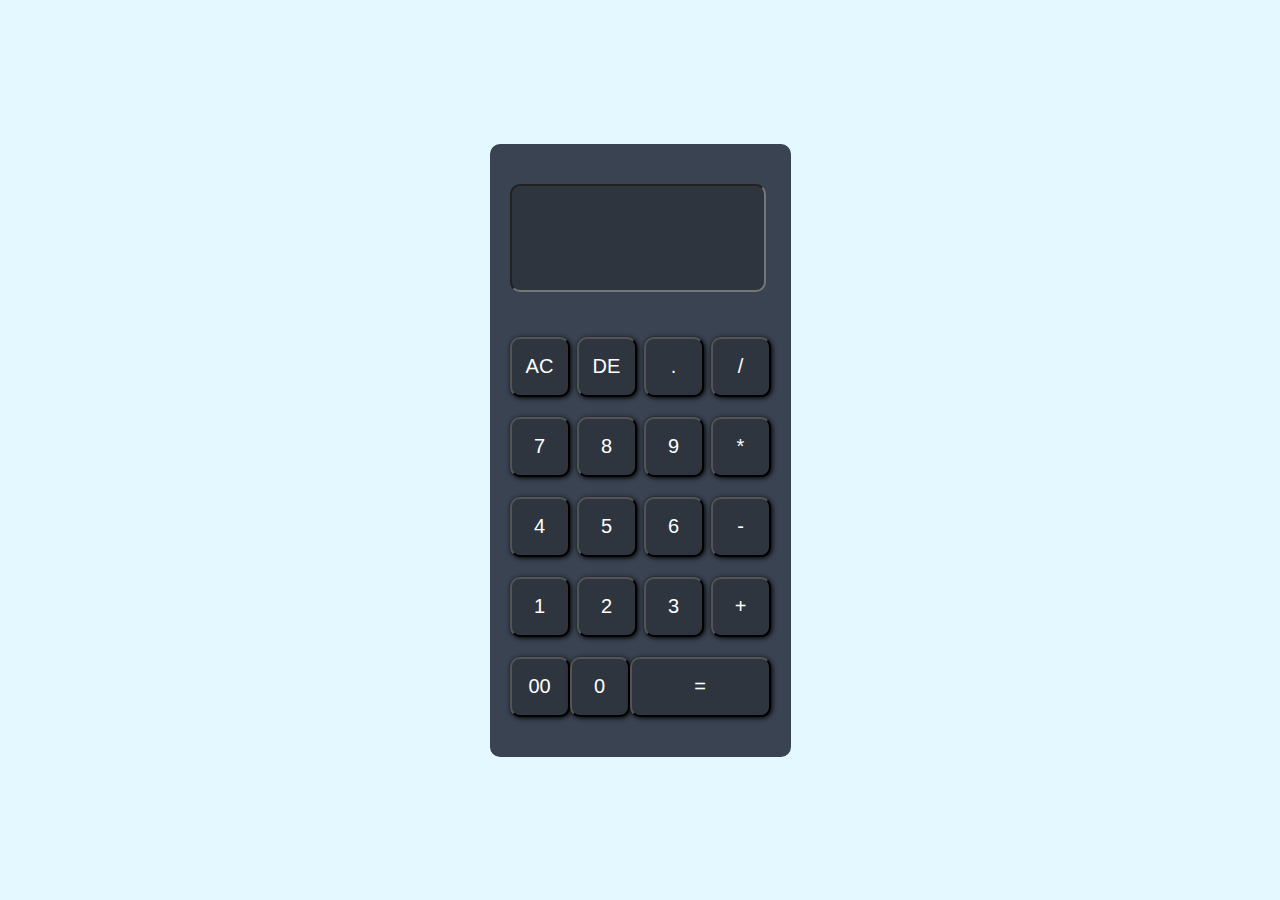
==== index.html @ e2058143 "Update and rename index.html.html to index.html" ====
<html>

<head>
    <title>Calculator</title>
    <meta name="viewport" content="width=device-width, initial-scale=1.0">
    <link rel="stylesheet" href="calculator.css">
    <link rel="stylesheet" href="responsive.css">
</head>

<body>
    <section class="sec1">
        <div class="mdiv">
            <form>
                <div>
                    <input type="text" class="display" name="display">
                </div>
                <div class="div1">
                    <input type="button" value="AC" onclick="display.value = '' ">
                    <input type="button" value="DE" onclick="display.value = display.value.toString().slice(0,-1)">
                    <input type="button" value="." onclick="display.value += '.' ">
                    <input type="button" value="/" onclick="display.value += '/' ">
                </div>
                <div class="div1">
                    <input type="button" value="7" onclick="display.value += '7' ">
                    <input type="button" value="8" onclick="display.value += '8' ">
                    <input type="button" value="9" onclick="display.value += '9'">
                    <input type="button" value="*" onclick="display.value += '*' ">
                </div>
                <div class="div1">
                    <input type="button" value="4" onclick="display.value += '4' ">
                    <input type="button" value="5" onclick="display.value += '5' ">
                    <input type="button" value="6" onclick="display.value += '6' ">
                    <input type="button" value="-" onclick="display.value += '-' ">
                </div>
                <div class="div1">
                    <input type="button" value="1" onclick="display.value += '1' ">
                    <input type="button" value="2" onclick="display.value += '2' ">
                    <input type="button" value="3" onclick="display.value += '3' ">
                    <input type="button" value="+" onclick="display.value += '+' ">
                </div>
                <div class="div1">
                    <input type="button" value="00" onclick="display.value += '00' ">
                    <input type="button" value="0" onclick="display.value += '0' ">
                    <input type="button" value="=" class="equal" onclick="display.value=eval(display.value)">
                </div>
            </form>
        </div>
    </section>
</body>

</html>
---- calculator.css ----
*{
    margin: 0;
    padding: 0;
}

.sec1{
    height: 100vh;
    width: 100%;
    display: flex;
    justify-content: center;
    align-items: center;
    background-color: #e3f9ff;
}

.mdiv{
    background-color: #3A4352;
    padding: 20px; 
    border-radius: 10px;
}

.display{
    margin-top: 20px;
    height: 12vh;
    width: 20vw;
    margin-bottom: 5vh;
    font-size: 50px;
    text-align: end;
    box-shadow: none;

    
}
div input{
    height: 60px;
    width: 60px;
    border-radius: 10px;
    font-size: 20px;
    font-family: sans-serif;
    background-color: transparent;
    color: white;
    cursor: pointer;
    background-color: #2f353f;
    box-shadow: 1px 1px 5px black;
    
}

.div1{
    /* border: 2px solid black; */
    display: flex;
    justify-content: space-between;
    align-items: center;
    margin-bottom: 20px;

}

.equal{
    width: 141px;
}
---- responsive.css ----
@media screen and (min-width:320px) and (max-width:767px) {
    
    .mdiv{
         height: 100%;
        width: 100%; 
        
        
    }
    .display{
        height: 10vh;
        width: 90vw;
        margin-bottom: 13vh;
    }
}
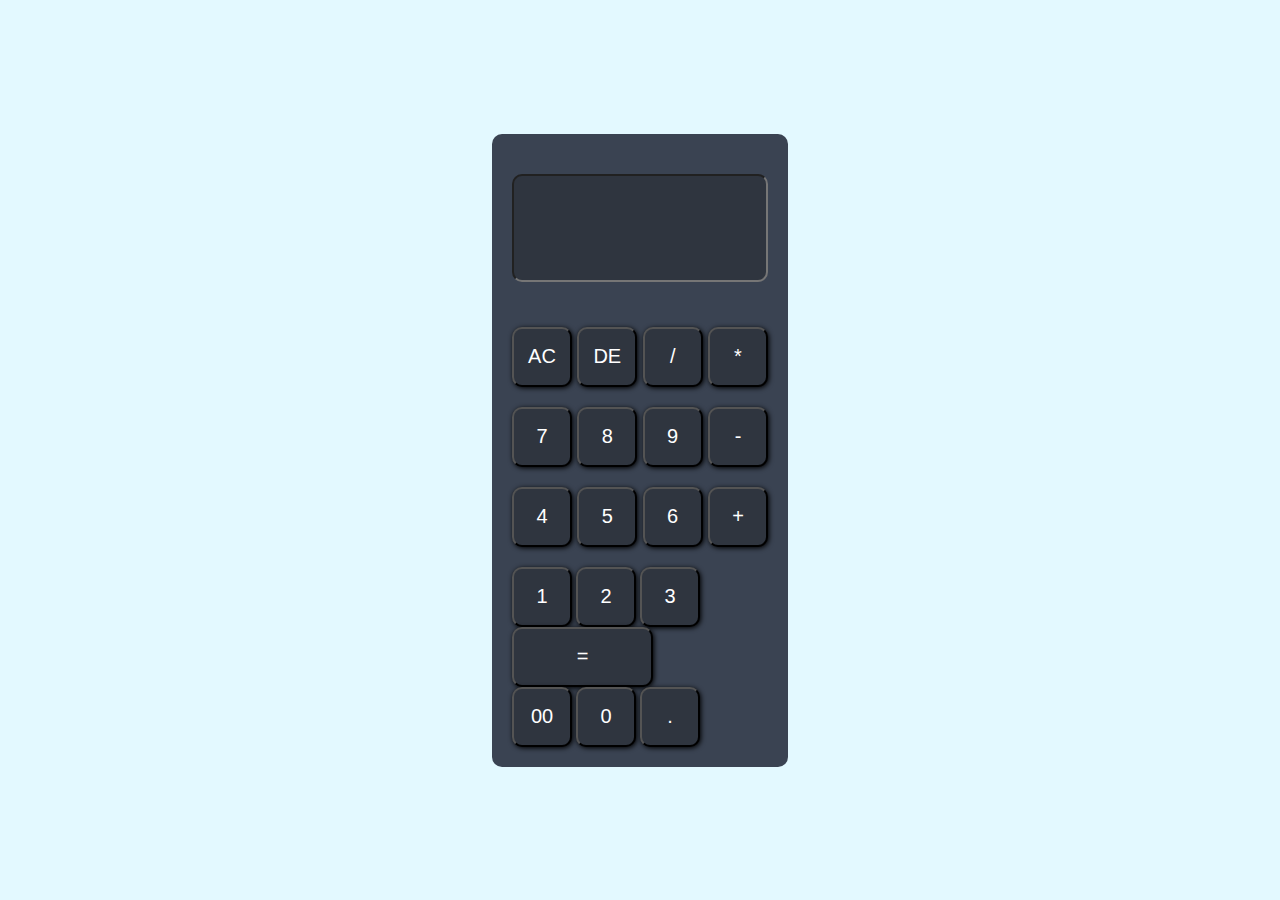
==== commit 37510050: "Update index.html" ====
--- a/index.html
+++ b/index.html
@@ -2,6 +2,7 @@
 
 <head>
     <title>Calculator</title>
+    <link rel="icon" href="photos/calulator.png" type="x-icon/image">
     <meta name="viewport" content="width=device-width, initial-scale=1.0">
     <link rel="stylesheet" href="calculator.css">
     <link rel="stylesheet" href="responsive.css">
@@ -15,34 +16,40 @@
                     <input type="text" class="display" name="display">
                 </div>
                 <div class="div1">
-                    <input type="button" value="AC" onclick="display.value = '' ">
-                    <input type="button" value="DE" onclick="display.value = display.value.toString().slice(0,-1)">
-                    <input type="button" value="." onclick="display.value += '.' ">
-                    <input type="button" value="/" onclick="display.value += '/' ">
+                    <input type="button" value="AC" onclick="display.value = '' " class="color1">
+                    <input type="button" value="DE" onclick="display.value = display.value.toString().slice(0,-1)"
+                        class="color1">
+                    <input type="button" value="/" onclick="display.value += '/' " class="color">
+                    <input type="button" value="*" onclick="display.value += '*' " class="multiplication">
                 </div>
                 <div class="div1">
                     <input type="button" value="7" onclick="display.value += '7' ">
                     <input type="button" value="8" onclick="display.value += '8' ">
                     <input type="button" value="9" onclick="display.value += '9'">
-                    <input type="button" value="*" onclick="display.value += '*' ">
+                    <input type="button" value="-" onclick="display.value += '-' " class="subtraction">
                 </div>
                 <div class="div1">
                     <input type="button" value="4" onclick="display.value += '4' ">
                     <input type="button" value="5" onclick="display.value += '5' ">
                     <input type="button" value="6" onclick="display.value += '6' ">
-                    <input type="button" value="-" onclick="display.value += '-' ">
+                    <input type="button" value="+" onclick="display.value += '+' " class="color">
                 </div>
-                <div class="div1">
-                    <input type="button" value="1" onclick="display.value += '1' ">
-                    <input type="button" value="2" onclick="display.value += '2' ">
-                    <input type="button" value="3" onclick="display.value += '3' ">
-                    <input type="button" value="+" onclick="display.value += '+' ">
+
+                <div class="equal1">
+                    <div class="div2">
+                        <input type="button" value="1" onclick="display.value += '1' ">
+                        <input type="button" value="2" onclick="display.value += '2' ">
+                        <input type="button" value="3" onclick="display.value += '3' ">
+                    </div>
+                    <div><input type="button" value="=" class="equal" onclick="display.value=eval(display.value)">
+                    </div>
                 </div>
-                <div class="div1">
+                <div class="div2">
                     <input type="button" value="00" onclick="display.value += '00' ">
                     <input type="button" value="0" onclick="display.value += '0' ">
-                    <input type="button" value="=" class="equal" onclick="display.value=eval(display.value)">
+                    <input type="button" value="." onclick="display.value += '.' " class="dott">
                 </div>
+
             </form>
         </div>
     </section>
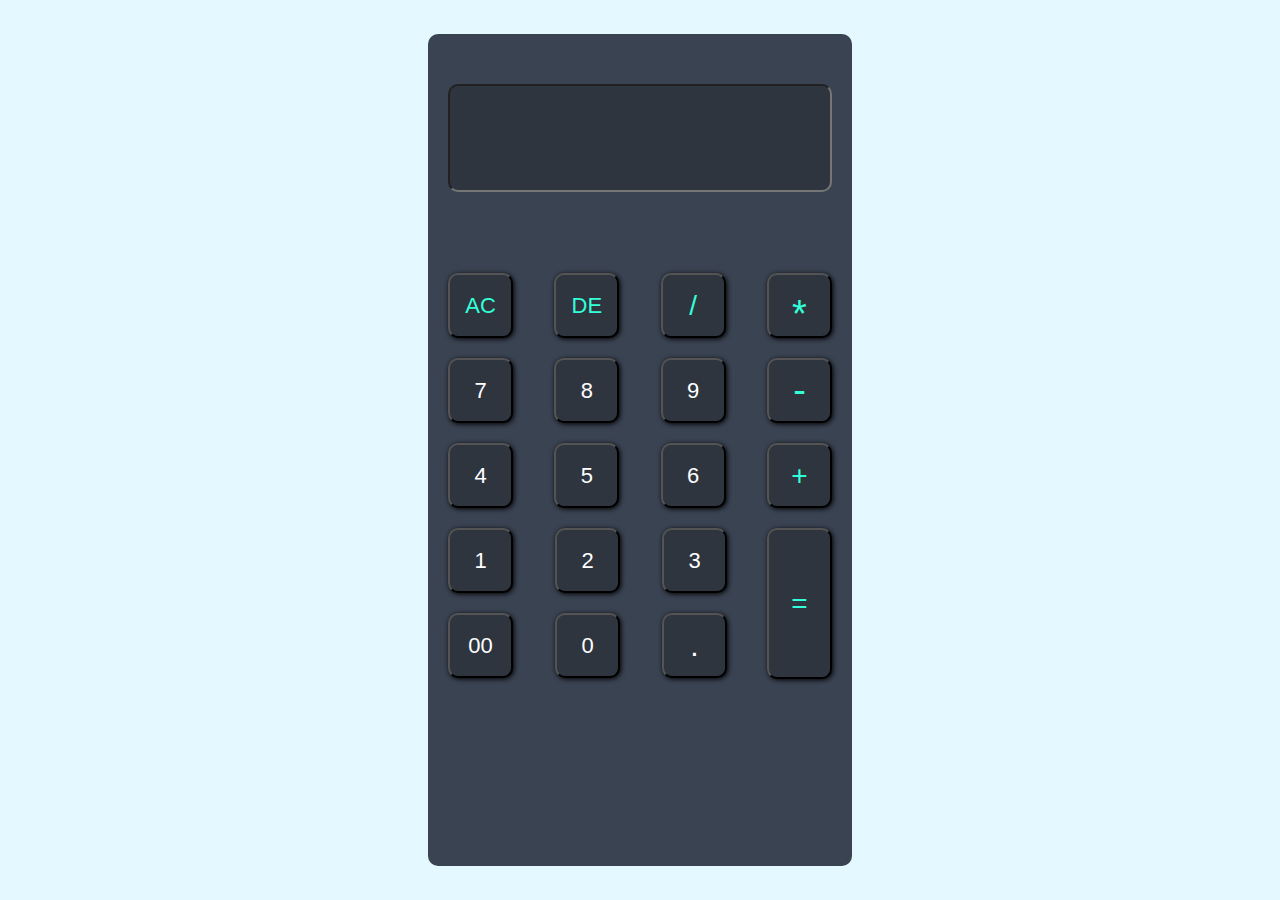
==== commit 929b85c9: "Update index.html" ====
--- a/index.html
+++ b/index.html
@@ -2,7 +2,7 @@
 
 <head>
     <title>Calculator</title>
-    <link rel="icon" href="photos/calulator.png" type="x-icon/image">
+    <link rel="icon" href="calulator.png" type="x-icon/image">
     <meta name="viewport" content="width=device-width, initial-scale=1.0">
     <link rel="stylesheet" href="calculator.css">
     <link rel="stylesheet" href="responsive.css">
--- a/calculator.css
+++ b/calculator.css
@@ -13,6 +13,8 @@
 }
 
 .mdiv{
+    height: 74vh;
+    width: 20vw;
     background-color: #3A4352;
     padding: 20px; 
     border-radius: 10px;
@@ -33,18 +35,21 @@
     height: 60px;
     width: 60px;
     border-radius: 10px;
-    font-size: 20px;
+    font-size: 22px;
     font-family: sans-serif;
     background-color: transparent;
     color: white;
     cursor: pointer;
     background-color: #2f353f;
     box-shadow: 1px 1px 5px black;
+    display: flex;
+    align-items: center;
+    justify-content: center;
     
 }
 
 .div1{
-    /* border: 2px solid black; */
+   
     display: flex;
     justify-content: space-between;
     align-items: center;
@@ -52,6 +57,48 @@
 
 }
 
+.div2{
+    width: 14.6vw;
+    display: flex;
+    justify-content: space-between;
+    align-items: center;
+    margin-bottom: 20px;
+    
+}
+
 .equal{
-    width: 141px;
+    width: 60px;
+    height: 140px;
+    position: absolute;
+    right: 0;
+    top: 0;
+    color: #33ffd8;
+    font-size: 28px;
 }
+.equal1{
+    display: flex;
+    justify-content: space-between;
+    align-items: center;
+    position: relative;
+}   
+
+.color{
+    color: #33ffd8;
+    font-size: 28px;
+}
+.color1{
+    color: #33ffd8;
+}
+.multiplication{
+    font-size: 38px;
+    padding-top: 2vh;
+    color: #33ffd8;
+}
+.subtraction{
+    font-size: 38px;
+    color: #33ffd8;
+
+}
+.dott{
+    font-size: 30px;
+}
--- a/responsive.css
+++ b/responsive.css
@@ -1,14 +1,90 @@
 @media screen and (min-width:320px) and (max-width:767px) {
     
+    .sec1{
+        background-color: #3A4352;
+    }
     .mdiv{
-         height: 100%;
+         height: 93vh;
         width: 100%; 
+        overflow-x: hidden;
+        border-radius: 0;
+        
+    }
+    .display{
+        height: 15vh;
+        width: 100%;
+        margin-bottom: 9vh;
+    }
+    div input{
+        height: 65px;
+        width: 65px;
+    }
+    .div2{
+        width: 65.5vw;
+        
+    }
+    .equal{
+        height: 150px;
+        width: 65px;
         
         
     }
+}
+
+
+@media screen and (min-width:426px) and (max-width:767px){
+    .div2{
+        width: 67.2vw;
+        
+    }
+    div input{
+        height: 70px;
+        width: 90px;
+    }
+    .equal{
+        height: 160px;
+        width: 90px;   
+    }
+   
+}
+
+@media screen and (min-width:768px) and (max-width:1024px){
+    .mdiv{
+        height: 88%;
+        width: 30%;
+    }
+    .div2{
+        width: 22vw;
+        
+    }
     .display{
-        height: 10vh;
-        width: 90vw;
-        margin-bottom: 13vh;
+        height: 15vh;
+        width: 100%;
+        margin-bottom: 9vh;
     }
-}+}
+
+@media screen and (min-width:1025px) and (max-width:1440px){
+  
+     .mdiv{
+        height: 88%;
+        width: 30%;
+    }
+    .div2{
+        width: 21.8vw;
+        
+    }
+    div input{
+        height: 65px;
+        width: 65px;
+    }
+    .equal{
+        height: 151px;
+        width: 65px;   
+    }
+    .display{
+        width: 100%;
+        margin-top: 30px;
+        margin-bottom: 9vh;
+    }
+}
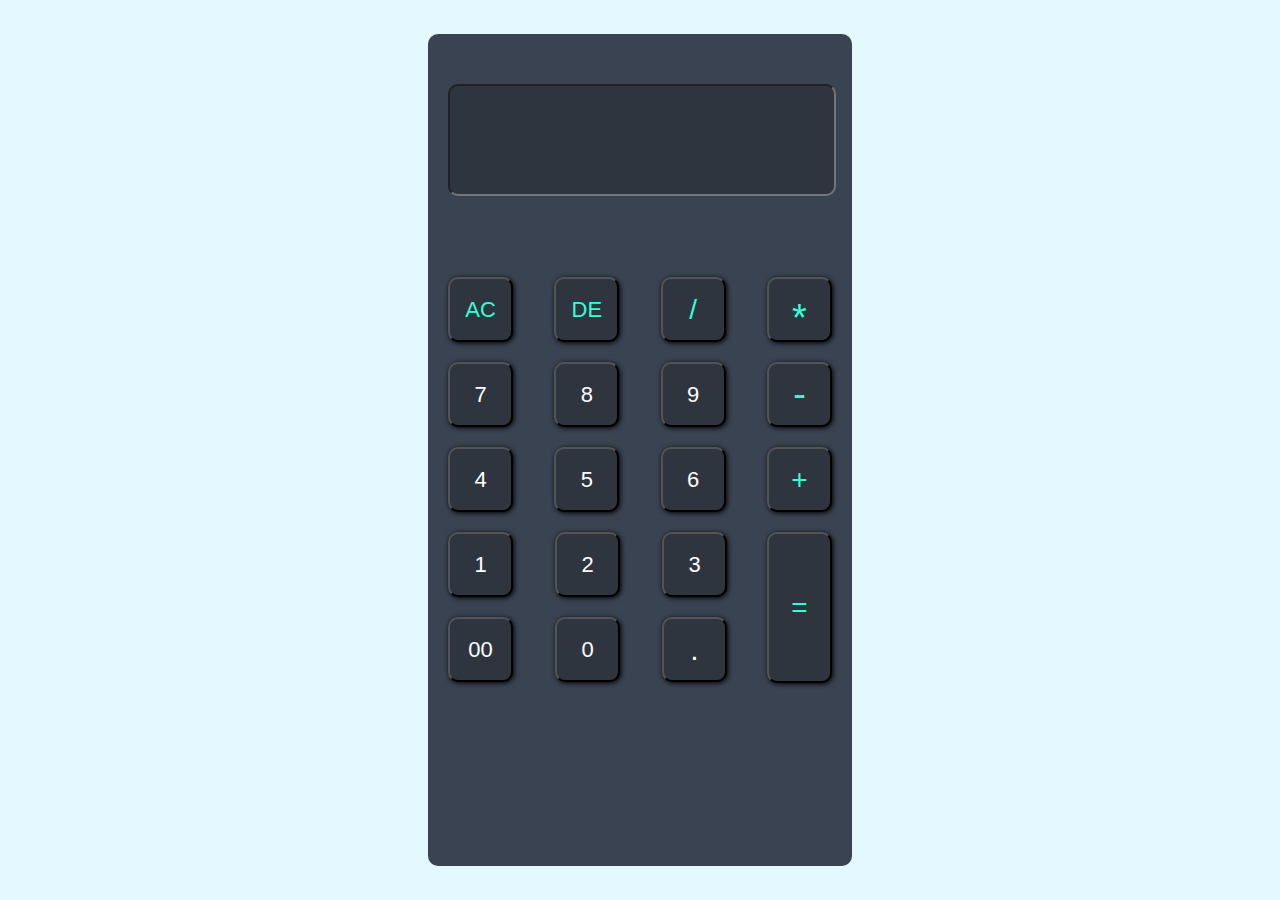
==== commit 809f985c: "Update index.html" ====
--- a/index.html
+++ b/index.html
@@ -1,8 +1,9 @@
-<html>
+<!DOCTYPE html>
+<html lang="en">
 
 <head>
     <title>Calculator</title>
-    <link rel="icon" href="calulator.png" type="x-icon/image">
+    <link rel="icon" href="photos/calulator.png" type="x-icon/image">
     <meta name="viewport" content="width=device-width, initial-scale=1.0">
     <link rel="stylesheet" href="calculator.css">
     <link rel="stylesheet" href="responsive.css">
@@ -11,48 +12,48 @@
 <body>
     <section class="sec1">
         <div class="mdiv">
-            <form>
+            <form name="calcForm">
                 <div>
-                    <input type="text" class="display" name="display">
+                    <input type="text" id="display" class="display" name="display" readonly>
                 </div>
                 <div class="div1">
-                    <input type="button" value="AC" onclick="display.value = '' " class="color1">
-                    <input type="button" value="DE" onclick="display.value = display.value.toString().slice(0,-1)"
-                        class="color1">
-                    <input type="button" value="/" onclick="display.value += '/' " class="color">
-                    <input type="button" value="*" onclick="display.value += '*' " class="multiplication">
+                    <input type="button" value="AC" onclick="clearDisplay()" class="color1">
+                    <input type="button" value="DE" onclick="deleteLast()" class="color1">
+                    <input type="button" value="/" onclick="appendToDisplay('/')" class="color">
+                    <input type="button" value="*" onclick="appendToDisplay('*')" class="multiplication">
                 </div>
                 <div class="div1">
-                    <input type="button" value="7" onclick="display.value += '7' ">
-                    <input type="button" value="8" onclick="display.value += '8' ">
-                    <input type="button" value="9" onclick="display.value += '9'">
-                    <input type="button" value="-" onclick="display.value += '-' " class="subtraction">
+                    <input type="button" value="7" onclick="appendToDisplay('7')">
+                    <input type="button" value="8" onclick="appendToDisplay('8')">
+                    <input type="button" value="9" onclick="appendToDisplay('9')">
+                    <input type="button" value="-" onclick="appendToDisplay('-')" class="subtraction">
                 </div>
                 <div class="div1">
-                    <input type="button" value="4" onclick="display.value += '4' ">
-                    <input type="button" value="5" onclick="display.value += '5' ">
-                    <input type="button" value="6" onclick="display.value += '6' ">
-                    <input type="button" value="+" onclick="display.value += '+' " class="color">
+                    <input type="button" value="4" onclick="appendToDisplay('4')">
+                    <input type="button" value="5" onclick="appendToDisplay('5')">
+                    <input type="button" value="6" onclick="appendToDisplay('6')">
+                    <input type="button" value="+" onclick="appendToDisplay('+')" class="color">
                 </div>
-
                 <div class="equal1">
                     <div class="div2">
-                        <input type="button" value="1" onclick="display.value += '1' ">
-                        <input type="button" value="2" onclick="display.value += '2' ">
-                        <input type="button" value="3" onclick="display.value += '3' ">
+                        <input type="button" value="1" onclick="appendToDisplay('1')">
+                        <input type="button" value="2" onclick="appendToDisplay('2')">
+                        <input type="button" value="3" onclick="appendToDisplay('3')">
                     </div>
-                    <div><input type="button" value="=" class="equal" onclick="display.value=eval(display.value)">
+                    <div>
+                        <input type="button" value="=" class="equal" onclick="calculateResult()">
                     </div>
                 </div>
                 <div class="div2">
-                    <input type="button" value="00" onclick="display.value += '00' ">
-                    <input type="button" value="0" onclick="display.value += '0' ">
-                    <input type="button" value="." onclick="display.value += '.' " class="dott">
+                    <input type="button" value="00" onclick="appendToDisplay('00')">
+                    <input type="button" value="0" onclick="appendToDisplay('0')">
+                    <input type="button" value="." onclick="appendToDisplay('.')" class="dott">
                 </div>
-
             </form>
         </div>
     </section>
+
+    <script src="calculator.js"></script>
 </body>
 
 </html>
